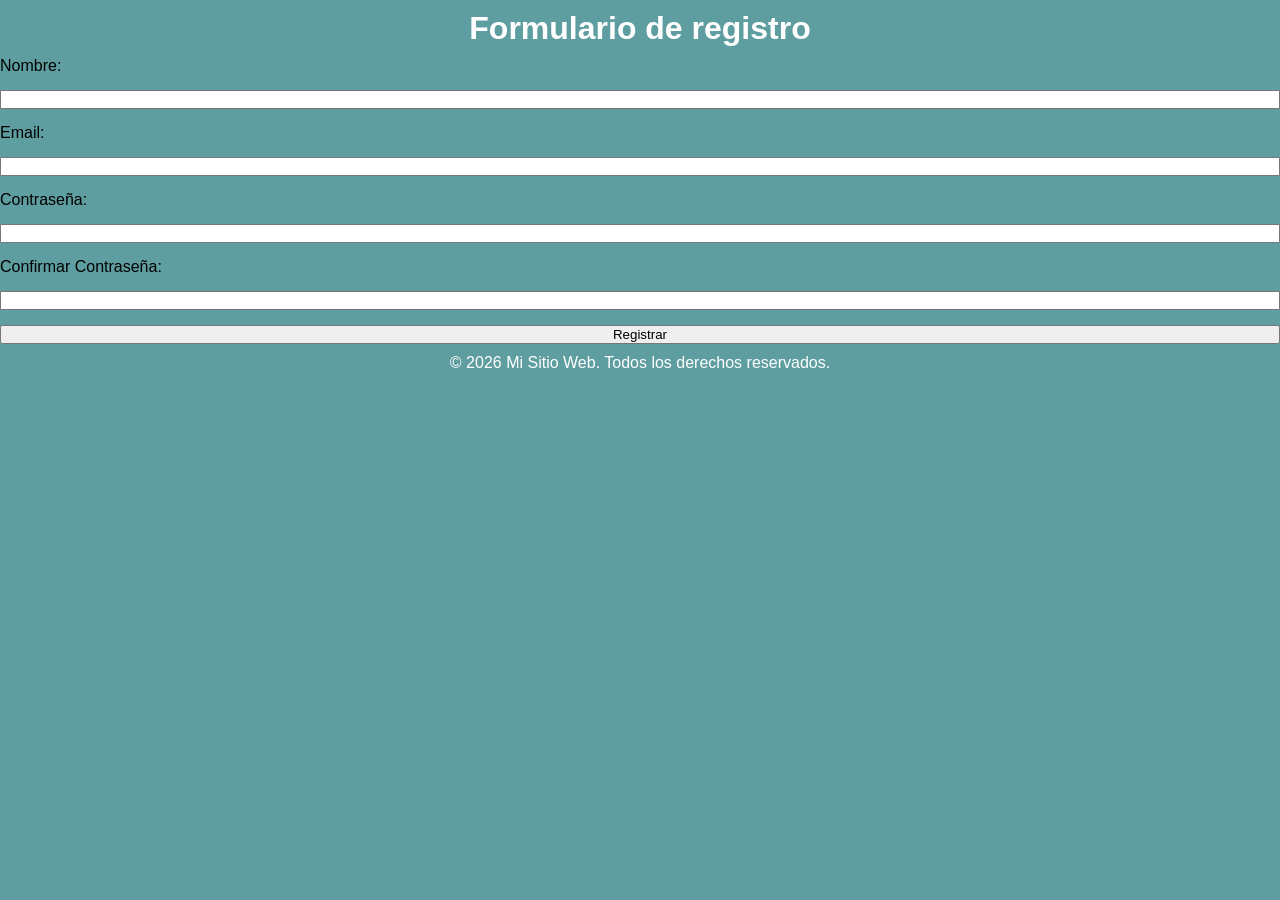
==== index.html @ 6f472fff "primeras configuraciones" ====
<!DOCTYPE html>
<html lang="es">
<head>
    <meta charset="UTF-8">
    <meta name="viewport" content="width=device-width, initial-scale=1.0">
    <link rel="stylesheet" href="style.css">
    <title>Formulario de registro</title>
</head>
<body>
    <header id="header">
        <h1>Formulario de registro</h1>
    </header>
    <main id="main">
        <form class="formulario" action="bienvenida.html">
        <label for="nombre">Nombre:</label>
        <input type="text" id="nombre" name="nombre" required>

        <label for="email">Email:</label>
        <input type="email" id="email" name="email" required>

        <label for="password">Contraseña:</label>
        <input type="password" id="password" name="password" required>

        <label for="confirm_password">Confirmar Contraseña:</label>
        <input type="password" id="confirm_password" name="confirm_password" required>

        <button type="submit">Registrar</button>
    </form>

    <footer id="footer">
        <p>&copy; 2026 Mi Sitio Web. Todos los derechos reservados.</p>
    </footer>
</main>

    <script src="script.js"></script>
</body>
</html>
---- style.css ----
* {
    box-sizing: border-box;
    margin: 0;
    padding: 0;
}

body {
    background-color: cadetblue;
    font-family: 'Segoe UI', Tahoma, Geneva, Verdana, sans-serif;
}

header, footer {
    text-align: center;
    color: white;
    padding: 10px;
    
}

form {
    display: flex;
    flex-direction: column;
    gap: 15px;
}

.btn-logout {
    background-color: crimson;
    color: white;
}
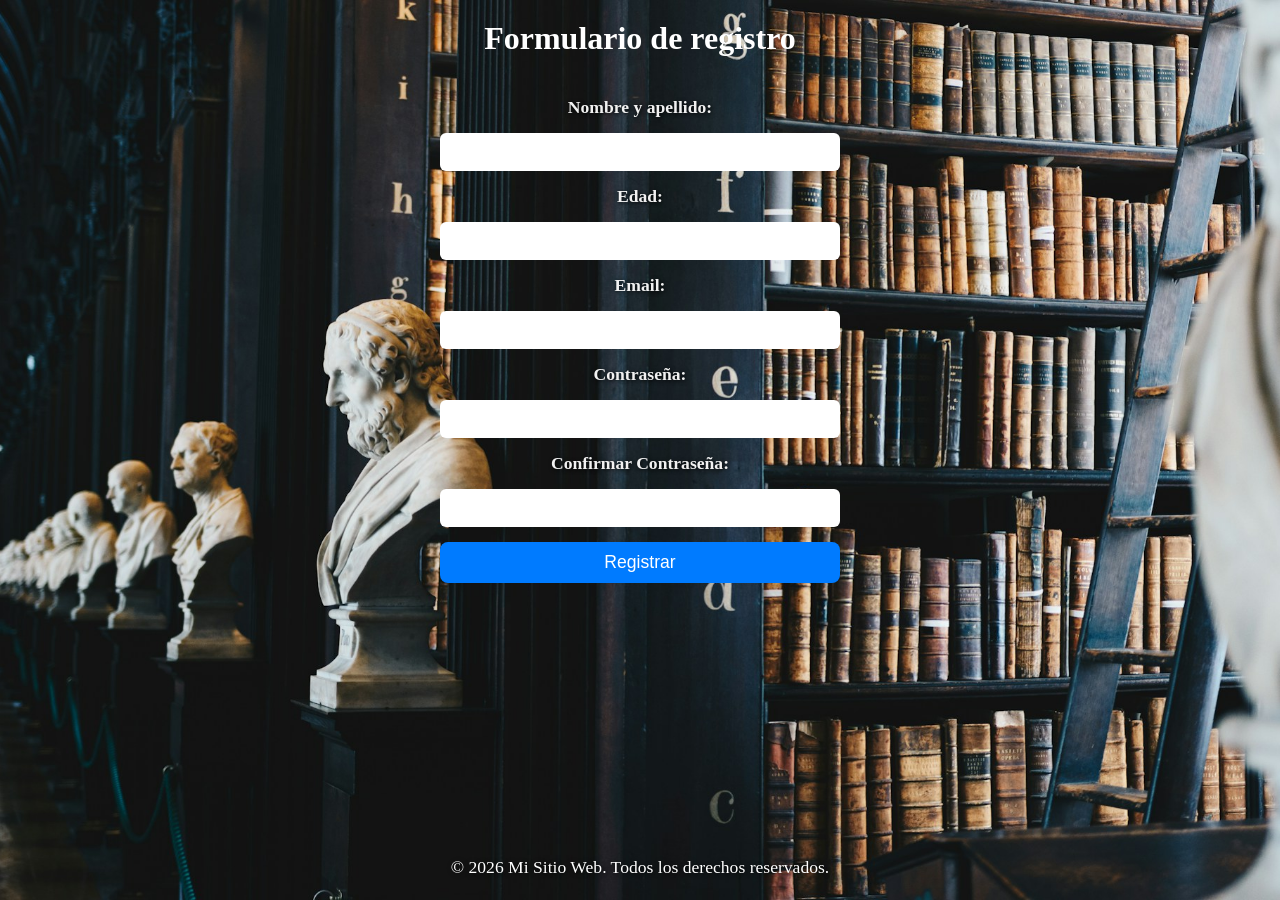
==== commit 65dba2b8: "casi listo" ====
--- a/index.html
+++ b/index.html
@@ -10,28 +10,32 @@
     <header id="header">
         <h1>Formulario de registro</h1>
     </header>
+
     <main id="main">
-        <form class="formulario" action="bienvenida.html">
-        <label for="nombre">Nombre:</label>
-        <input type="text" id="nombre" name="nombre" required>
+        <form class="formulario" onsubmit="registro(event)">
+            <label for="nombre">Nombre y apellido:</label>
+            <input type="text" id="nombre-y-apellido" name="nombre" required>
 
-        <label for="email">Email:</label>
-        <input type="email" id="email" name="email" required>
+            <label for="edad">Edad:</label>
+            <input type="number" id="edad" name="edad" required>
 
-        <label for="password">Contraseña:</label>
-        <input type="password" id="password" name="password" required>
+            <label for="email">Email:</label>
+            <input type="email" id="email" name="email" required>
 
-        <label for="confirm_password">Confirmar Contraseña:</label>
-        <input type="password" id="confirm_password" name="confirm_password" required>
+            <label for="password">Contraseña:</label>
+            <input type="password" id="contrasenia" name="password" required>
 
-        <button type="submit">Registrar</button>
-    </form>
+            <label for="confirm_password">Confirmar Contraseña:</label>
+            <input type="password" id="confirmacion-contrasenia" name="confirm_password" required>
+
+            <button type="submit" id="boton-creacion">Registrar</button>
+        </form>
+    </main>
 
     <footer id="footer">
         <p>&copy; 2026 Mi Sitio Web. Todos los derechos reservados.</p>
     </footer>
-</main>
 
     <script src="script.js"></script>
 </body>
-</html>+</html> 
--- a/style.css
+++ b/style.css
@@ -4,25 +4,97 @@
     padding: 0;
 }
 
+
 body {
-    background-color: cadetblue;
-    font-family: 'Segoe UI', Tahoma, Geneva, Verdana, sans-serif;
+    background-image: url(img/formulario.jpg);
+    background-size: cover;
+    background-position: center;
+    background-attachment: fixed;
+    min-height: 100vh;
+    display: flex;
+    flex-direction: column;
 }
+
+
+main {
+    display: flex;
+    flex-direction: column;
+    align-items: center;
+    justify-content: center;
+    gap: 20px;
+    text-align: center;
+    padding: 20px;
+}
+
+
+p {
+    font-size: 1.1rem;
+    line-height: 1.5;
+    color: #ffffff;
+    text-shadow: 1px 1px 5px rgba(0, 0, 0, 0.8);
+}
+
+
+label {
+    display: flex;
+    flex-direction: column;
+    gap: 6px;
+    font-size: 1.1rem;
+    font-weight: 600;
+    color: #f1f1f1;
+    text-shadow: 1px 1px 4px rgba(0, 0, 0, 0.9);
+}
+
+
+input {
+    padding: 10px;
+    border-radius: 6px;
+    border: none;
+    font-size: 1rem;
+    outline: none;
+}
+
+
+button {
+    background-color: #007bff;
+    color: white;
+    border: none;
+    padding: 10px 10px;
+    font-size: 1.1rem;
+    cursor: pointer;
+    border-radius: 8px
+}
+
+
+button:hover {
+    background-color: #0056b3;
+}
+
 
 header, footer {
     text-align: center;
     color: white;
-    padding: 10px;
-    
+    padding: 20px 10px;
 }
+
+footer {
+    margin-top: auto;
+}
+
 
 form {
     display: flex;
     flex-direction: column;
     gap: 15px;
+    width: 100%;
+    max-width: 400px;
+    margin: 0 auto;
 }
+
+
 
 .btn-logout {
     background-color: crimson;
     color: white;
-}+}
+
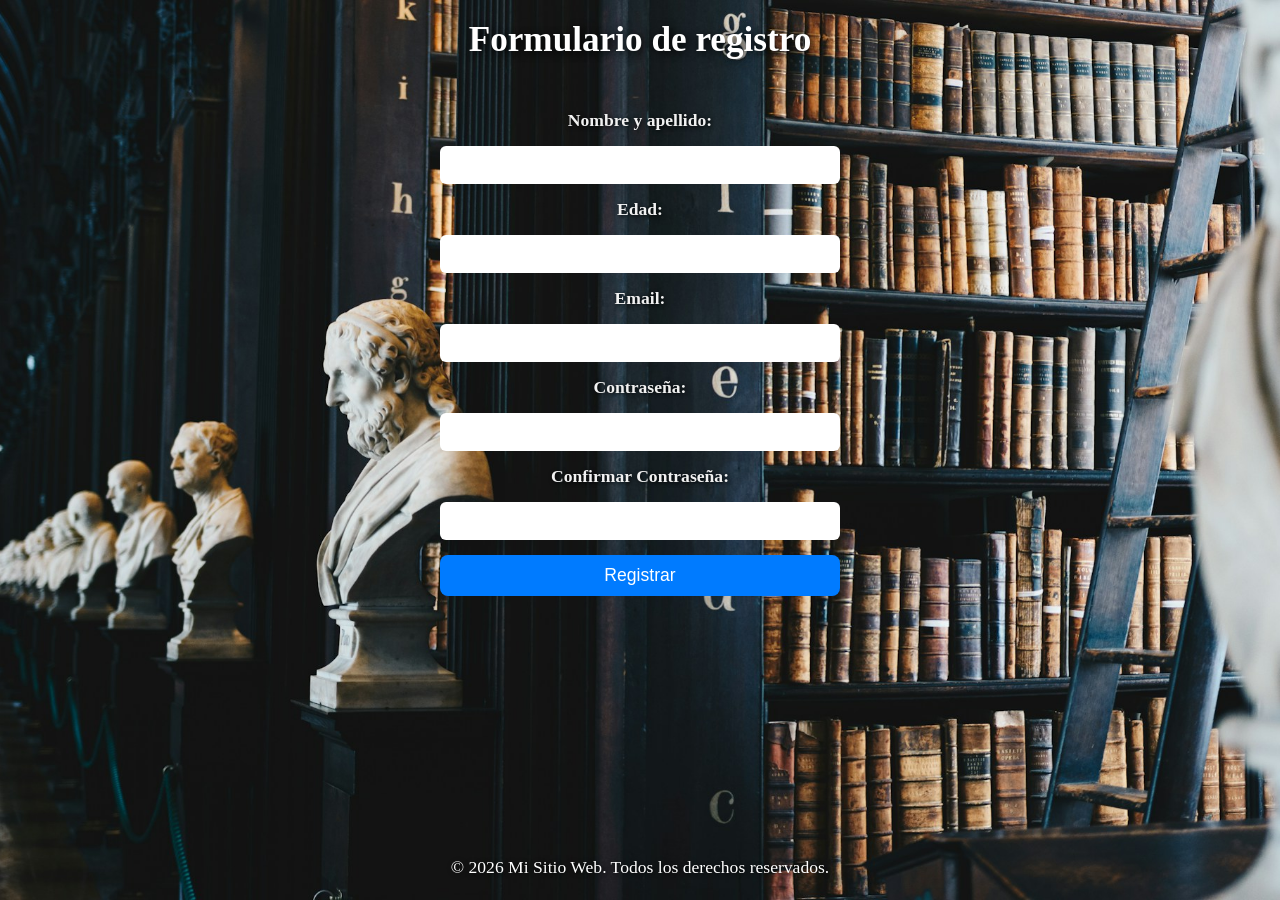
==== commit 4debc25a: "Ajustes finales" ====
--- a/index.html
+++ b/index.html
@@ -22,10 +22,10 @@
             <label for="email">Email:</label>
             <input type="email" id="email" name="email" required>
 
-            <label for="password">Contraseña:</label>
+            <label for="contrasenia">Contraseña:</label>
             <input type="password" id="contrasenia" name="password" required>
 
-            <label for="confirm_password">Confirmar Contraseña:</label>
+            <label for="confirmacion-contrasenia">Confirmar Contraseña:</label>
             <input type="password" id="confirmacion-contrasenia" name="confirm_password" required>
 
             <button type="submit" id="boton-creacion">Registrar</button>
--- a/style.css
+++ b/style.css
@@ -32,6 +32,14 @@
     line-height: 1.5;
     color: #ffffff;
     text-shadow: 1px 1px 5px rgba(0, 0, 0, 0.8);
+}
+
+
+h1 {
+    font-size: 2.2rem;
+    color: #ffffff;
+    text-shadow: 2px 2px 8px rgba(0, 0, 0, 0.9);
+    margin-bottom: 10px;
 }
 
 
@@ -77,6 +85,7 @@
     padding: 20px 10px;
 }
 
+
 footer {
     margin-top: auto;
 }
@@ -92,7 +101,6 @@
 }
 
 
-
 .btn-logout {
     background-color: crimson;
     color: white;
